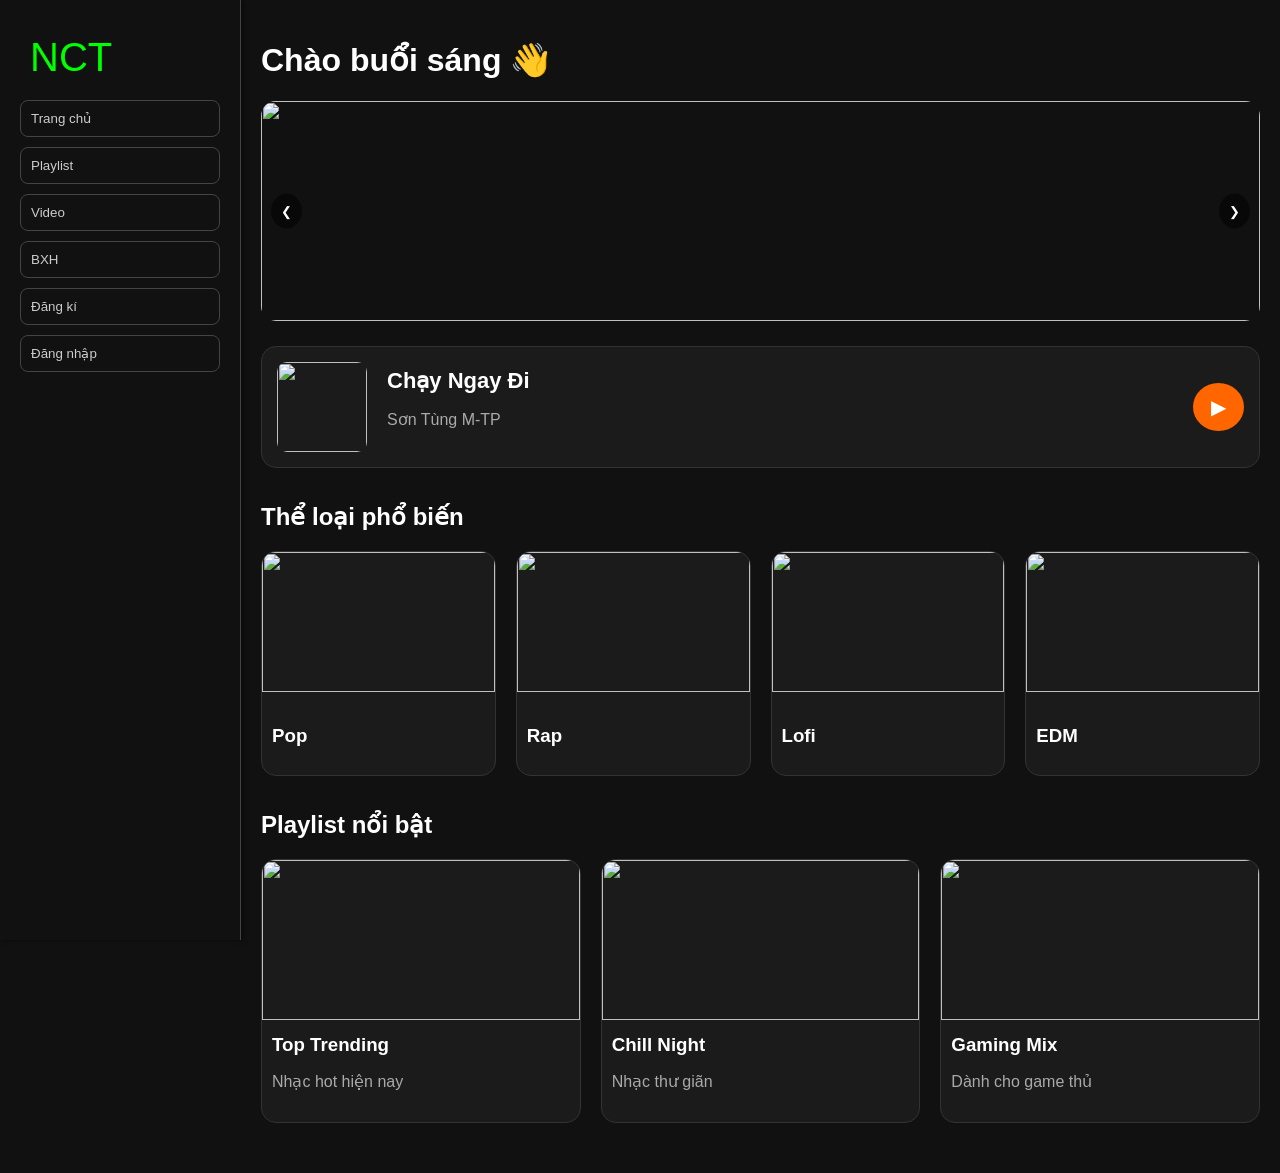
==== home.html @ 328c22e8 "old code" ====
<!DOCTYPE html>
<html lang="vi">
<head>
    <meta charset="UTF-8">
    <meta name="viewport" content="width=device-width, initial-scale=1.0">
    <title>Nhaccuatui</title>
    <link rel="stylesheet" href="css/home.css">
</head>
<body>

    <div class="sidebar">
        <div class="logo">NCT</div>

        <div class="menu">
            <button id="homeBtn">Trang chủ</button>
            <button id="playlistBtn">Playlist</button>
            <button id="videoBtn">Video</button>
            <button id="chartsBtn">BXH</button>
            <button id="registerBtn">Đăng kí</button>
            <button id="loginBtn">Đăng nhập</button>
        </div>
    </div>

    <div class="main">

        <h1>Chào buổi sáng 👋</h1>

        <div class="banner">

            <div class="slides">
                <img src="https://picsum.photos/id/1015/1200/300">
                <img src="https://picsum.photos/id/1016/1200/300">
                <img src="https://picsum.photos/id/1018/1200/300">
            </div>

            <button class="prev">❮</button>
            <button class="next">❯</button>

        </div>

        <div class="music-player">

            <img 
            id="songThumb"
            src="https://picsum.photos/id/237/200/200">

            <div class="song-info">
                <h3 id="songTitle">Chạy Ngay Đi</h3>
                <p id="songArtist">Sơn Tùng M-TP</p>
            </div>

            <audio id="audioPlayer">
                <source src="music.mp3" type="audio/mpeg">
            </audio>

            <div class="controls">
                <button id="playBtn">▶</button>
            </div>

        </div>

        <h2 class="section-title">Thể loại phổ biến</h2>

        <div class="genres">

            <div class="genre-card">
                <img src="https://picsum.photos/id/238/300/200">
                <h3>Pop</h3>
            </div>

            <div class="genre-card">
                <img src="https://picsum.photos/id/239/300/200">
                <h3>Rap</h3>
            </div>

            <div class="genre-card">
                <img src="https://picsum.photos/id/240/300/200">
                <h3>Lofi</h3>
            </div>

            <div class="genre-card">
                <img src="https://picsum.photos/id/241/300/200">
                <h3>EDM</h3>
            </div>

        </div>

        <h2 class="section-title">Playlist nổi bật</h2>

        <div class="playlist-container">

            <div class="playlist-card">
                <img src="https://picsum.photos/id/242/300/200">
                <h3>Top Trending</h3>
                <p>Nhạc hot hiện nay</p>
            </div>

            <div class="playlist-card">
                <img src="https://picsum.photos/id/243/300/200">
                <h3>Chill Night</h3>
                <p>Nhạc thư giãn</p>
            </div>

            <div class="playlist-card">
                <img src="https://picsum.photos/id/244/300/200">
                <h3>Gaming Mix</h3>
                <p>Dành cho game thủ</p>
            </div>

        </div>

    </div>

    <script src="js/home.js"></script>

</body>
</html>
---- css/home.css ----
.sidebar{
    width: 200px;
    height: 100vh;
    background: #111;
    padding: 20px;
    border-right: 1px solid #444;
    box-shadow: 2px 0 5px rgba(0,0,0,0.5);
}

.menu{
    display: flex;
    flex-direction: column;
}

.menu button{
    width: 100%;
    padding: 10px;
    margin: 5px 0;
    background: none;
    border: none;
    color: #ccc;
    text-align: left;
    border-radius: 8px;
    cursor: pointer;
    transition: 0.3s;
    border: 1px solid #444;
}

.menu button:hover{
    background: #ff6600;
    color: white;
    transform: translateX(5px);
}

.logo{
    color: white;
    width: 100%;
    border-radius: 30px;
    padding: 10px;
    margin: 5px 0;
    font-size: 40px;
}

body{
    background-color: #111;
    margin: 0;
    display: flex;
    color: white;
    font-family: Arial;
}

.main{
    flex: 1;
    padding: 20px;
    overflow-y: auto;
}

.banner{
    position: relative;
    width: 100%;
    height: 220px;
    overflow: hidden;
    border-radius: 15px;
    margin-top: 20px;
}

.slides{
    display: flex;
    width: 100%;
    height: 100%;
    transition: transform 1s ease;
}

.slides img{
    width: 100%;
    height: 100%;
    object-fit: cover;
    flex-shrink: 0;
}

.prev,
.next{
    position: absolute;
    top: 50%;
    transform: translateY(-50%);
    background: rgba(0,0,0,0.5);
    border: none;
    color: white;
    padding: 10px;
    cursor: pointer;
    border-radius: 50%;
}

.prev{
    left: 10px;
}

.next{
    right: 10px;
}


.music-player{
    margin-top: 25px;
    background: #1b1b1b;
    border-radius: 15px;
    padding: 15px;
    display: flex;
    align-items: center;
    gap: 20px;
    border: 1px solid #333;
}

.music-player img{
    width: 90px;
    height: 90px;
    border-radius: 10px;
    object-fit: cover;
}

.song-info{
    flex: 1;
}

.song-info h3{
    margin: 0;
    font-size: 22px;
}

.song-info p{
    color: #aaa;
}

.controls button{
    padding: 12px 18px;
    border: none;
    border-radius: 50%;
    background: #ff6600;
    color: white;
    font-size: 20px;
    cursor: pointer;
    transition: 0.3s;
}

.controls button:hover{
    transform: scale(1.1);
}


.section-title{
    margin-top: 35px;
}


.genres{
    display: grid;
    grid-template-columns: repeat(auto-fit,minmax(180px,1fr));
    gap: 20px;
    margin-top: 20px;
}

.genre-card{
    background: #1b1b1b;
    border-radius: 15px;
    overflow: hidden;
    transition: 0.3s;
    cursor: pointer;
    border: 1px solid #333;
}

.genre-card img{
    width: 100%;
    height: 140px;
    object-fit: cover;
}

.genre-card h3{
    padding: 10px;
}

.genre-card:hover{
    transform: translateY(-5px);
    border-color: #ff6600;
}


.playlist-container{
    display: grid;
    grid-template-columns: repeat(auto-fit,minmax(220px,1fr));
    gap: 20px;
    margin-top: 20px;
    padding-bottom: 30px;
}

.playlist-card{
    background: #1b1b1b;
    border-radius: 15px;
    overflow: hidden;
    border: 1px solid #333;
    transition: 0.3s;
    cursor: pointer;
}

.playlist-card img{
    width: 100%;
    height: 160px;
    object-fit: cover;
}

.playlist-card h3{
    padding: 10px 10px 0;
    margin: 0;
}

.playlist-card p{
    padding: 0 10px 15px;
    color: #aaa;
}

.playlist-card:hover{
    transform: translateY(-5px);
    border-color: #ff6600;
}
.logo{
    color:lime
}
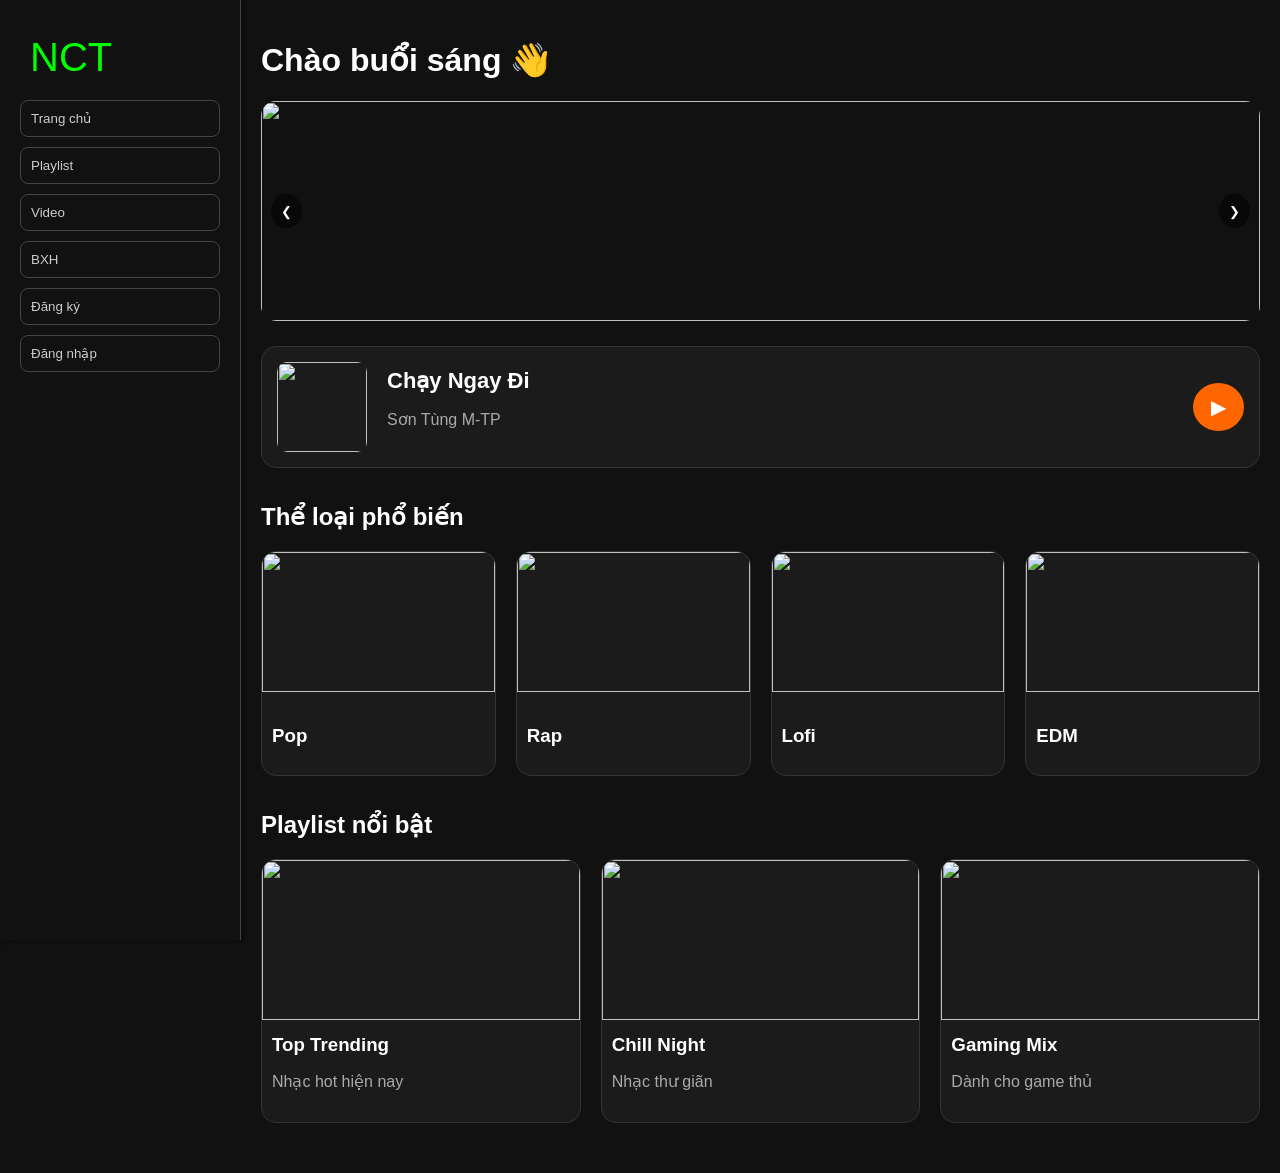
==== commit 5e8abac3: "Mô tả thay đổi" ====
--- a/home.html
+++ b/home.html
@@ -16,8 +16,10 @@
             <button id="playlistBtn">Playlist</button>
             <button id="videoBtn">Video</button>
             <button id="chartsBtn">BXH</button>
-            <button id="registerBtn">Đăng kí</button>
-            <button id="loginBtn">Đăng nhập</button>
+            <div id="accountArea">
+                <button id="registerBtn">Đăng ký</button>
+                <button id="loginBtn">Đăng nhập</button>
+            </div>
         </div>
     </div>
 
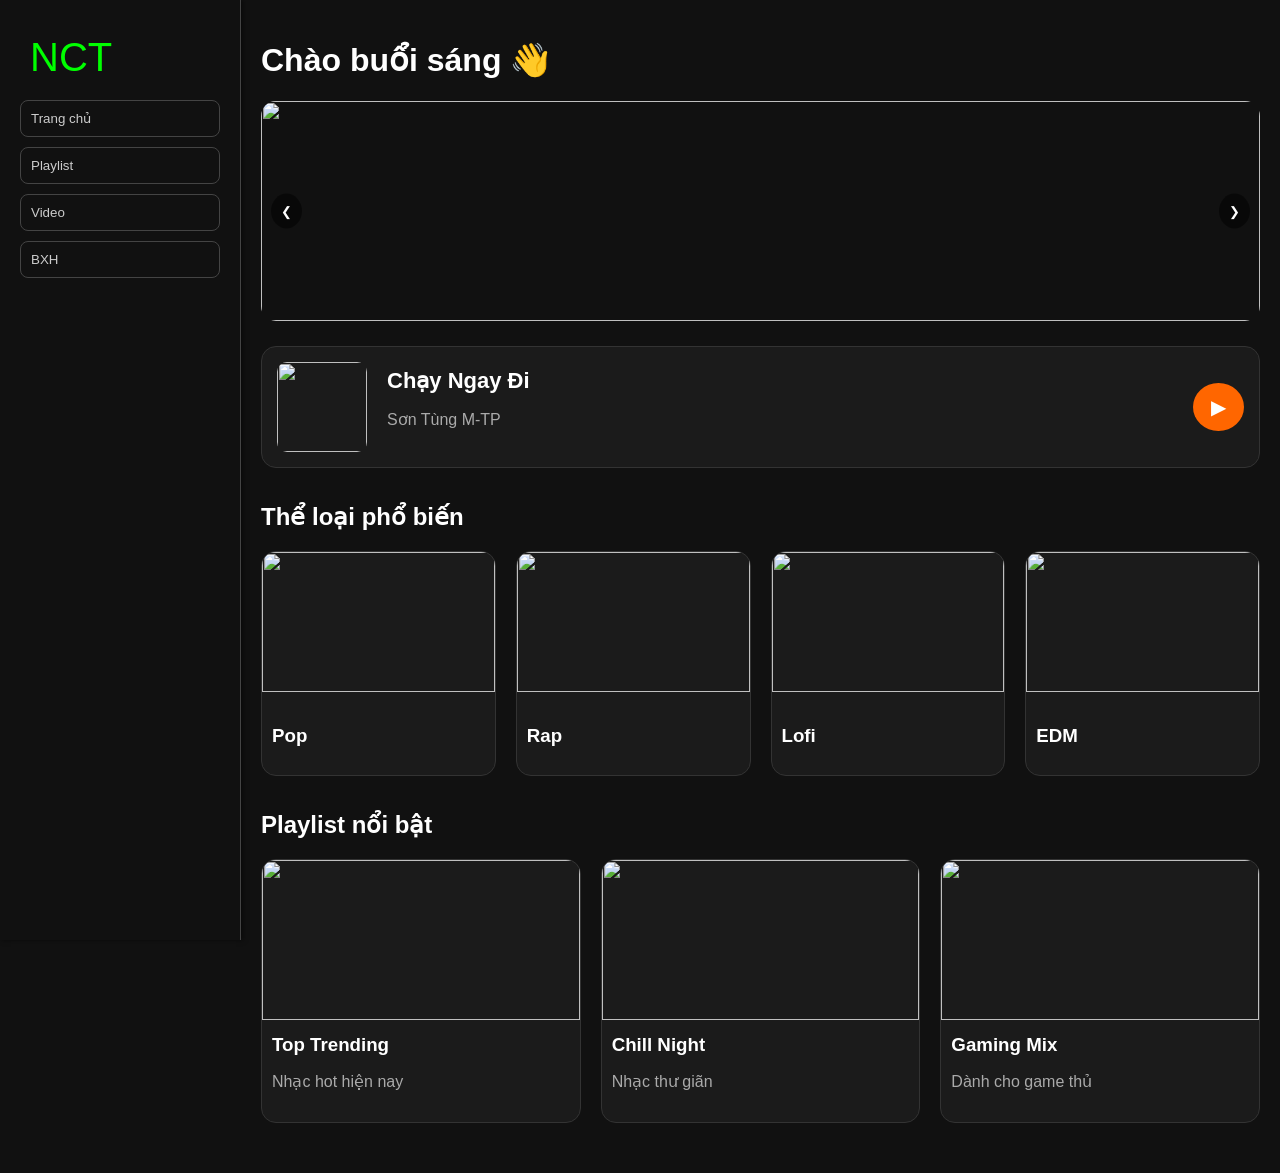
==== commit ae90cb66: "save" ====
--- a/home.html
+++ b/home.html
@@ -16,10 +16,7 @@
             <button id="playlistBtn">Playlist</button>
             <button id="videoBtn">Video</button>
             <button id="chartsBtn">BXH</button>
-            <div id="accountArea">
-                <button id="registerBtn">Đăng ký</button>
-                <button id="loginBtn">Đăng nhập</button>
-            </div>
+            <div id="accountArea"></div>
         </div>
     </div>
 
@@ -113,7 +110,7 @@
 
     </div>
 
-    <script src="js/home.js"></script>
+    <script type="module" src="js/home.js"></script>
 
 </body>
 </html>
